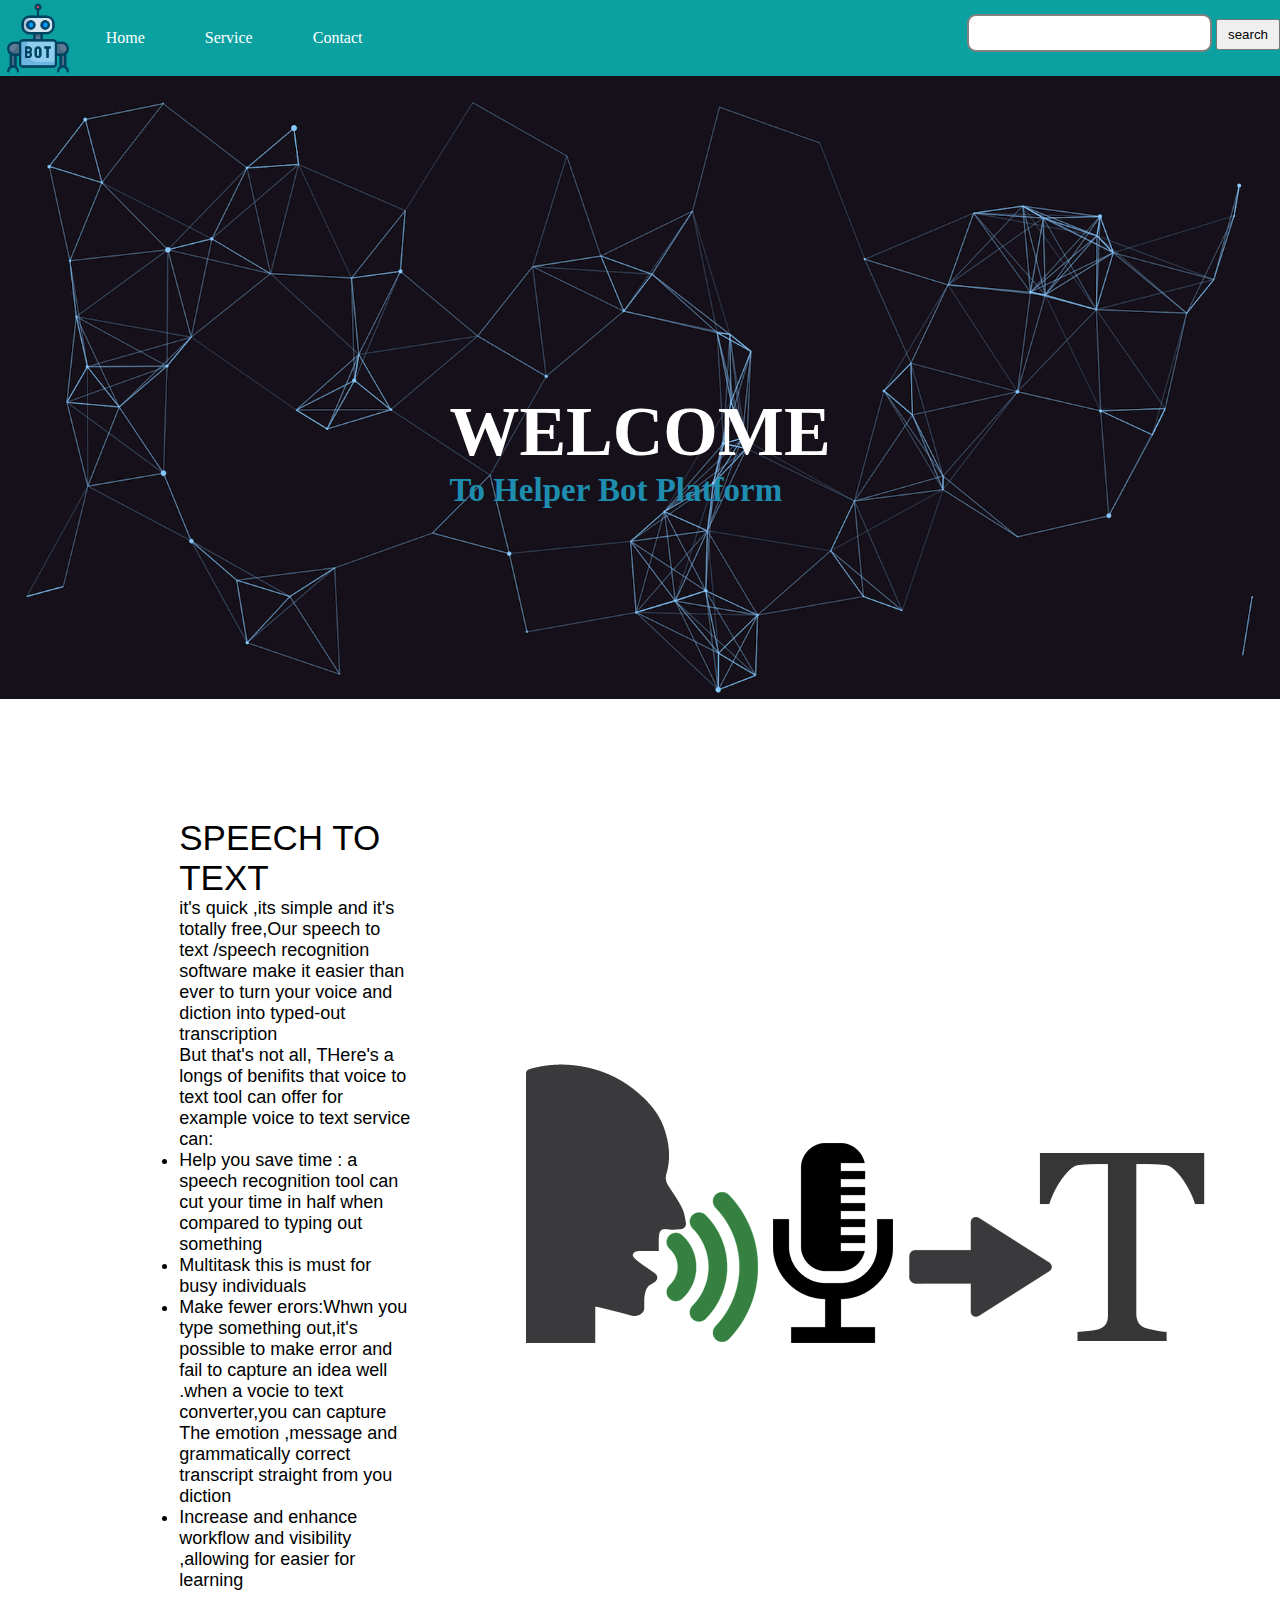
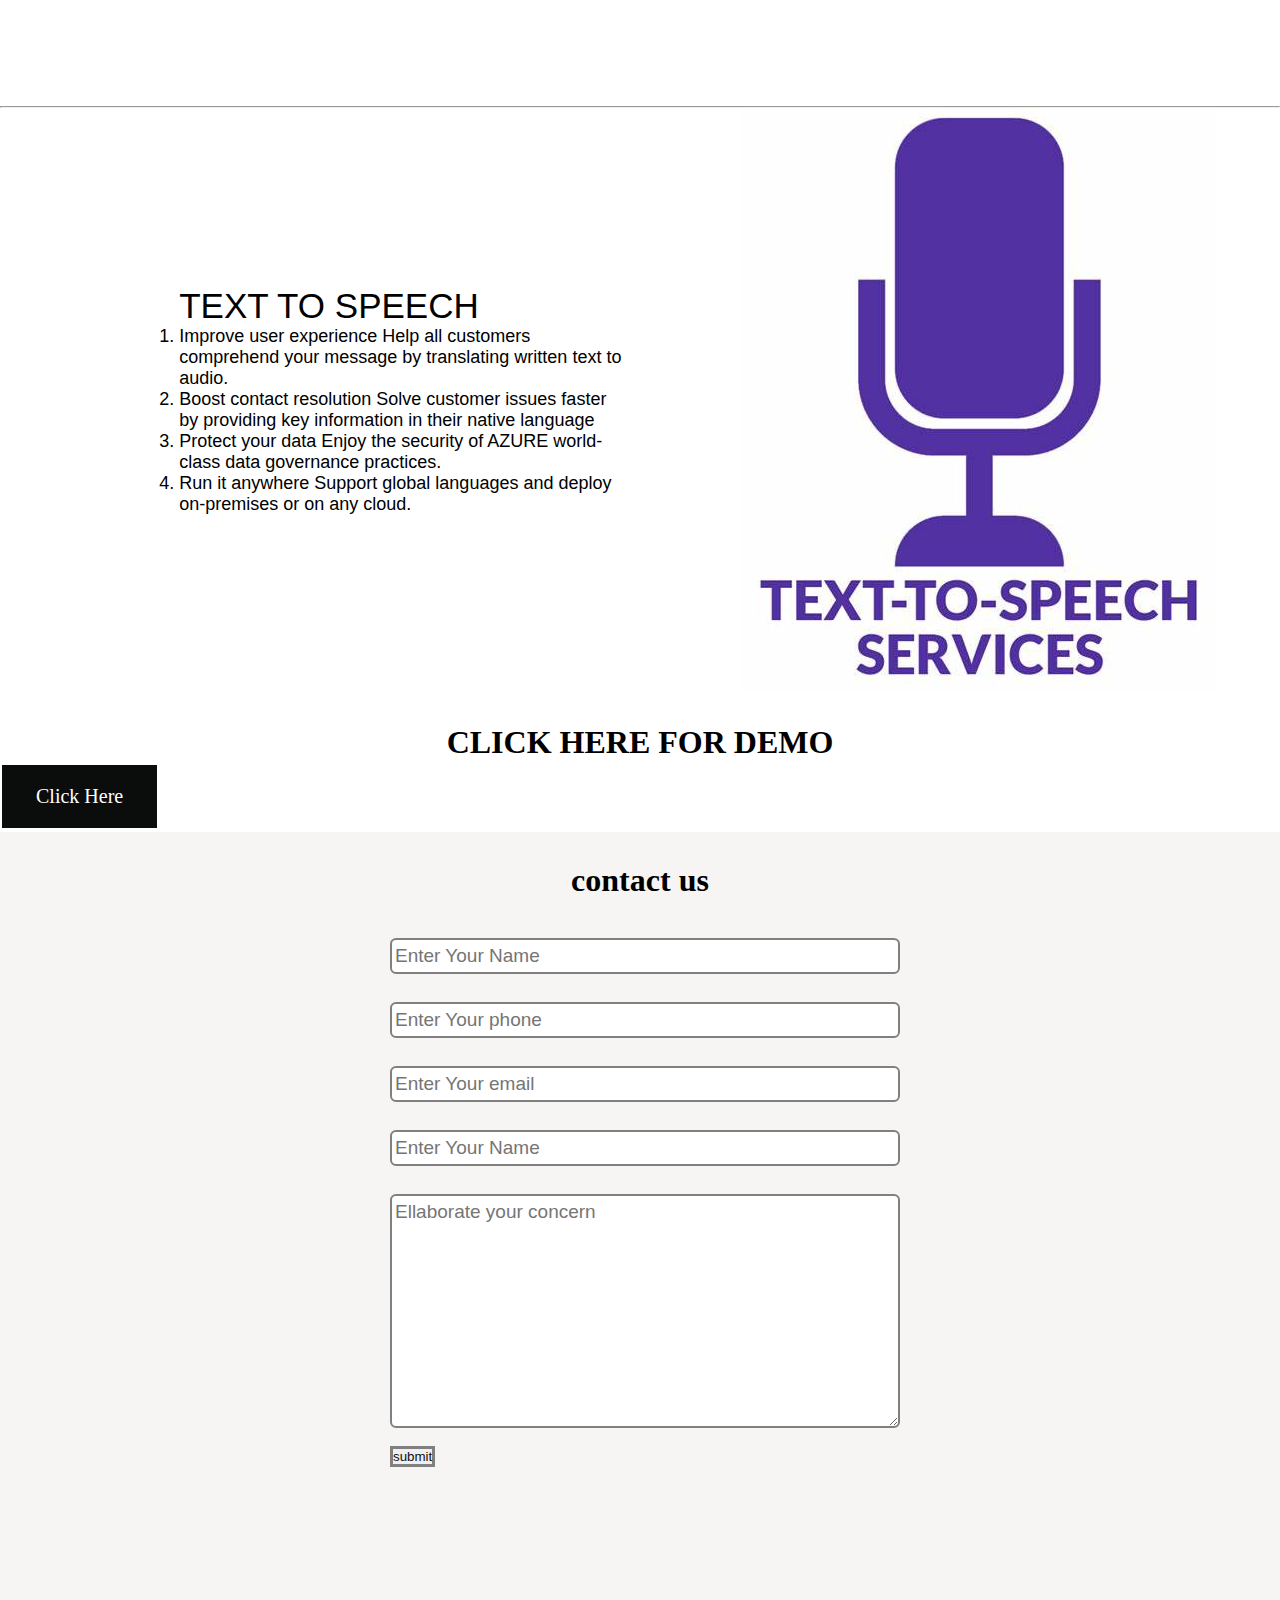
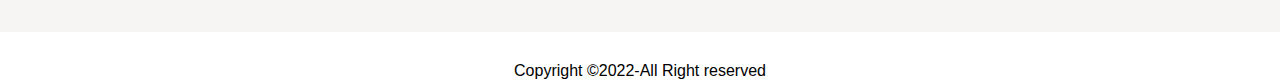
==== helper bot/index.html @ 57876f13 "Add files via upload" ====
<!DOCTYPE html>
<html lang="en">
<head>
    <meta charset="UTF-8">
    <meta http-equiv="X-UA-Compatible" content="IE=edge">
    <meta name="viewport" content="width=device-width, initial-scale=1.0">
    <link rel="stylesheet" href="css/style.css">
    <title>Helper bot</title>
</head>
<body>
    <nav class="navbar background">
        <ul class="nav-list">
            <div class="logo"><img src="img/logobot.png" alt="logo" ;></div>
            <li><a href ="#home">Home</a></li>
            <li><a href ="#service">Service</a></li>
            
            <li><a href ="#contact">Contact</a></li>
            

        </ul>
        <div  class="rightNav">
            <input type="text" name="search" id="search">
            <button class ="btn btn-sm"> search</button>
        </div>
    </nav>
    <section class = "background firstsection">
        <img src="img/background3.png" alt="logo" width="100%" height="100%">
        <div class ="title">
            <h1>WELCOME</h1>
            <h2>To Helper Bot Platform</h2>
        </div>
    </section>

    <section class="section">
        <div class="paras">
        <p class="sectionTag text-big"> SPEECH TO TEXT</p>
        <P class="sectionSubTag text-small">it's quick ,its simple and it's totally free,Our speech to text /speech recognition software make it easier than ever to 
            turn your voice and diction into typed-out transcription <br>
             But that's not all, THere's a longs of benifits
            that voice to text tool can offer for example voice to text service can:
        </P>
        <ul>
            <li>Help you save time : a speech recognition tool can cut your time in half when compared to typing out something</li>
            <li>Multitask this is must for busy individuals</li>
            <li>Make fewer erors:Whwn you type something out,it's possible to make error and fail to capture an idea well .when a vocie to text converter,you can capture The emotion ,message and grammatically correct transcript straight from you diction</li>
            <li> Increase and enhance workflow and visibility ,allowing for easier for learning</li>
            
        </ul>
        </div>
        <div class="thumbnail">
            <img src="img/SpeechToText.png" alt="icon" class="imgfluid">

        </div>
    </section>
    <hr>


    <section class="section ">
        <div class="paras">
            <p class="sectionTag text-big"> TEXT TO SPEECH</p>
            <ol>
                <li> Improve user experience
                    Help all customers comprehend your message by translating written text to audio.</li>
                <li>Boost contact resolution
                    Solve customer issues faster by providing key information in their native language</li>
                <li>Protect your data
                    Enjoy the security of AZURE world-class data governance practices.</li>
                <li>Run it anywhere
                    Support global languages and deploy on-premises or on any cloud.
                </li>
            </ol>
        </div>
        <div class="thumbnail"> 
            <img src="img/OIP.jpg" alt="icon">
        </div>
    </section>
    
    
    <h1 class="text-center"> CLICK HERE FOR DEMO</h1>
    <div>
    
    <a href="https://helperbot.azurewebsites.net" class="button">Click Here</a>
    </div>


    
    <section class="contact">
        <h1 class="text-center">contact us </h1>
        <div class="form"> 
            <input class="form-input" type="text" name="name" id="name" placeholder="Enter Your Name">       
            <input class="form-input" type="text" name="phone" id="phone" placeholder="Enter Your phone">
            <input class="form-input" type="email" name="email" id="email" placeholder="Enter Your email">
            <input class="form-input" type="text" name="name" id="name" placeholder="Enter Your Name">
            <textarea class="form-input" name="text" id="text" cols="30" rows="10" placeholder="Ellaborate your concern"></textarea>
            <button class="btn btn-dark"> submit</button>
        </div>
    </section>


    <footer class="background">
        <p class="text-footer"> 
            Copyright &copy;2022-All Right reserved
        </p>
    </footer>

   
</body>
</html>
---- helper bot/css/style.css ----
*{
    margin: 0;
    padding: 0;

}

.logo{

    width:13% ;
    display: flex;
    justify-content: center;
    align-items: center;
}
.logo img{

    width: 100%;

}
.navbar{
    background-color: rgb(12, 161, 161);

    display: flex;
    width: auto;
}
.nav-list{
    width: 50%;
   
    display: flex;
    align-items: center;


}
.nav-list li{
    list-style-type:none;
    padding: 26px 30px;

}

.nav-list li a{
    text-decoration: none;
    color:  rgb(255, 255, 255);


}
.nav-list li a:hover{
    text-decoration:aqua;
    color: rgb(36, 199, 248);
}

.rightNav{
    
    width: 60%;
    text-align: right;
}
#search{
    padding: 10px;
    margin-top: 2%;
    font-size: 17px;
    height: 19%;
    border: 2px solid grey;
    border-radius: 9px;

}

.background{
    background-image: linear-gradient ( rgb(0,0,0,0.7)) ,( rgb(0,0,0,0.7)) url('..img/background3.jpg');
    background-size: cover;
    background-blend-mode: darken;
}


.title{
    position: absolute;
    top: 50%;
    left:50%;
    transform: translate(-50%,-50%);

}
.title h1{
    color: white;
    font-size: 70px;


}

.title h2{
    color: rgb(30, 141, 175);
    font-size: 33px;
    


}


.btn{
    vertical-align: middle;
    size: 20px;
    top: 50%;
    left: 50%;
    margin: auto;
    justify-content: center;
}
.btn-d{
    vertical-align: middle;
    size: 25px;
    font-size: xx-large;
    
    color:black;
    border: black;
    margin: auto;
    display: flex;
    justify-content: center;
}
.btn-sm{
    padding: 6px 10px;
    vertical-align: middle;
}
.btn-dark{
    color: rgb(17, 16, 16);
    border: 3px solid grey;
}

.section{
    height: 90%;
    display: flex;
    align-items: center; 
    justify-content: space-evenly;
    max-width: 90%;
    margin: auto;
}
.section-left{
    flex-direction: row-reverse;
}

.paras{
    padding: 10%;
    font-size: 18px;
    font-family: 'Ubuntu', sans-serif;
}
.sectionTag {
    font-size: 35px;
}
.section-left{
    height: 80%;
    display: flex;
    align-items: center; 
    justify-content: space-evenly;
    max-width: 90%;
    margin: auto;
}


.contact{
    background-color: #f6f5f4;
    height: 800px;
}
.text-center{
    text-align: center;
    padding-top: 30px;
    font-family: 'Ubantu' sans-serif;
}
.form{
    max-width: 500px;
    margin: 25px auto;
}


.form-input{
    margin: 14px 0;
    padding: 5px 3px; 
    width: 100%;
    font-size: 19px;
    border: 2px solid grey;
    border-radius: 6px;
    font-family: 'Segoe UI', Tahoma, Geneva, Verdana, sans-serif;

}

.text-footer{
    text-align: center;
    padding-top: 30px; 
    font-family:'UBuntu',sans-serif;
    display: flex;
    justify-content: center;
}
.button {
    background-color: #0b0c0c;
    border: none;
    color: white;
    padding: 20px 34px;
    text-align: center;
    text-decoration: none;
    display: inline-block;
    font-size: 20px;
    max-width: 500px;
     margin: auto;
    align-items: center; 
    margin: 4px 2px;
    cursor: pointer;
      }
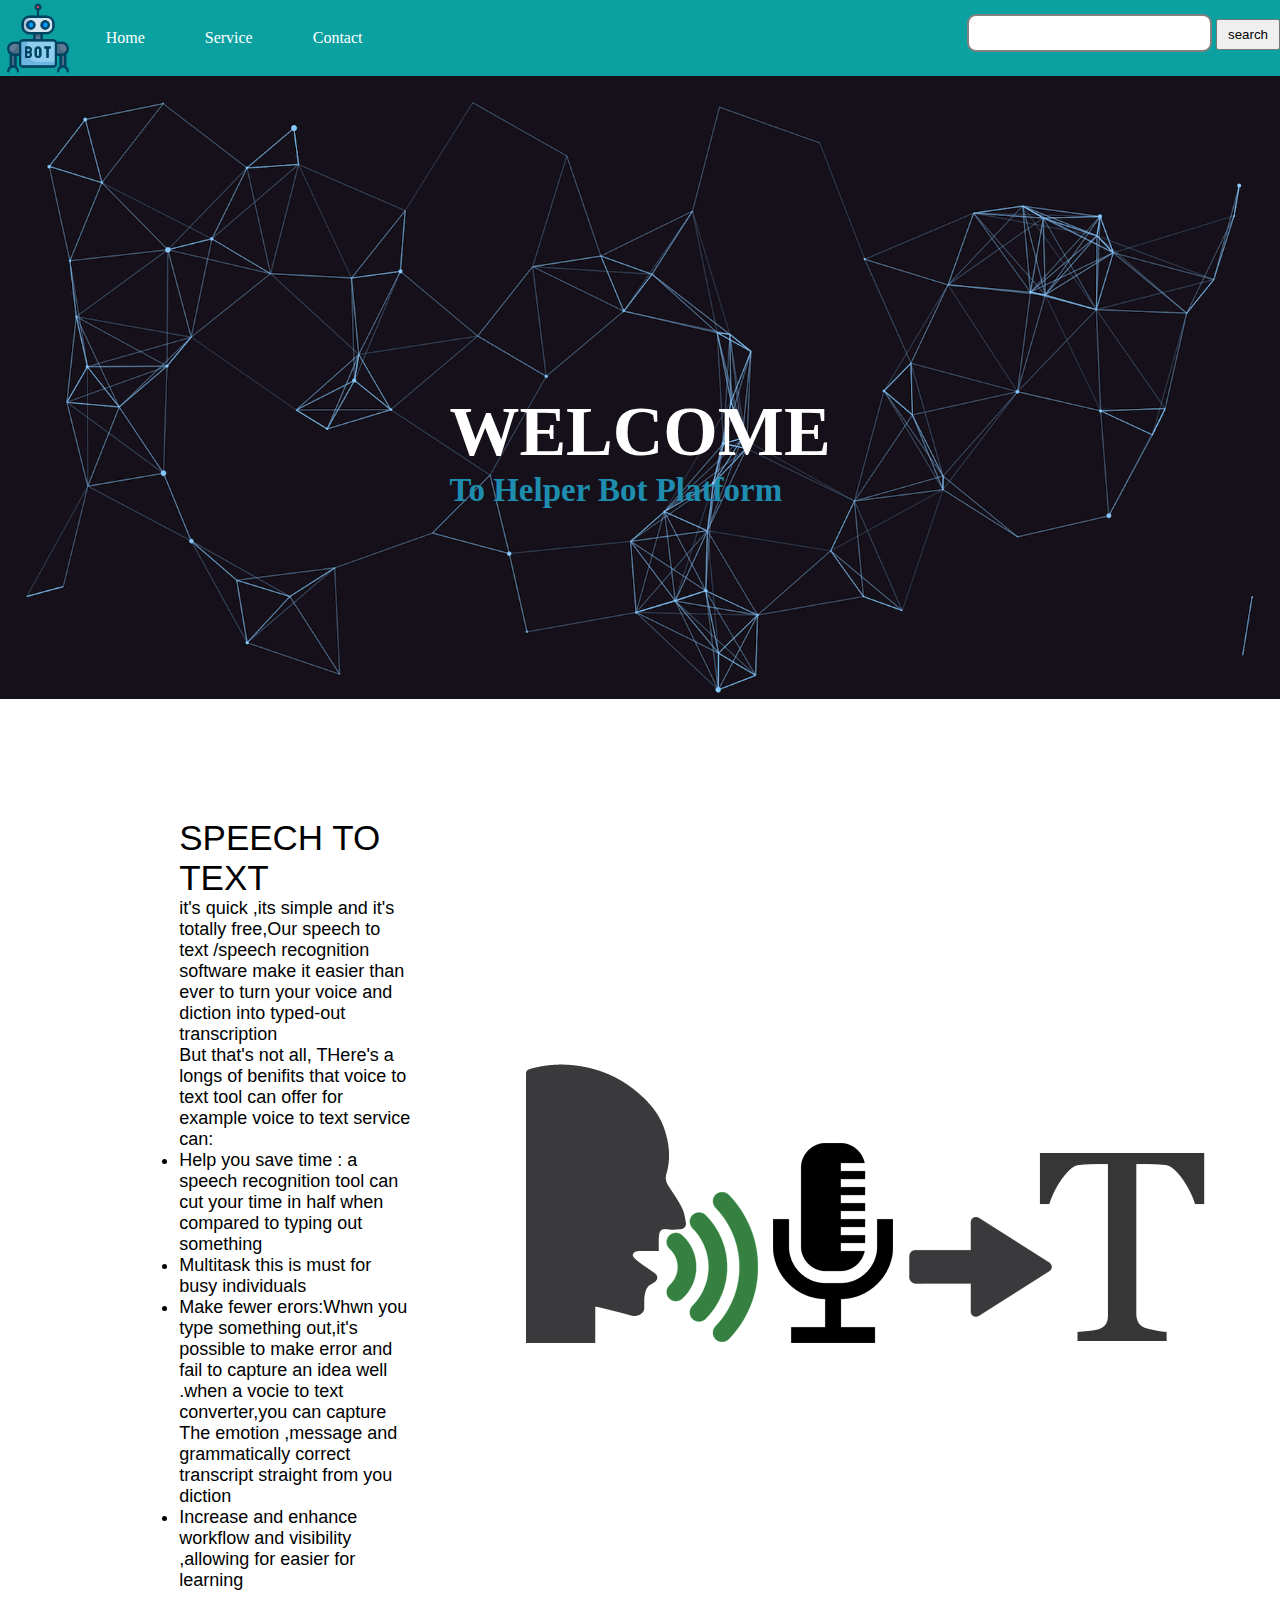
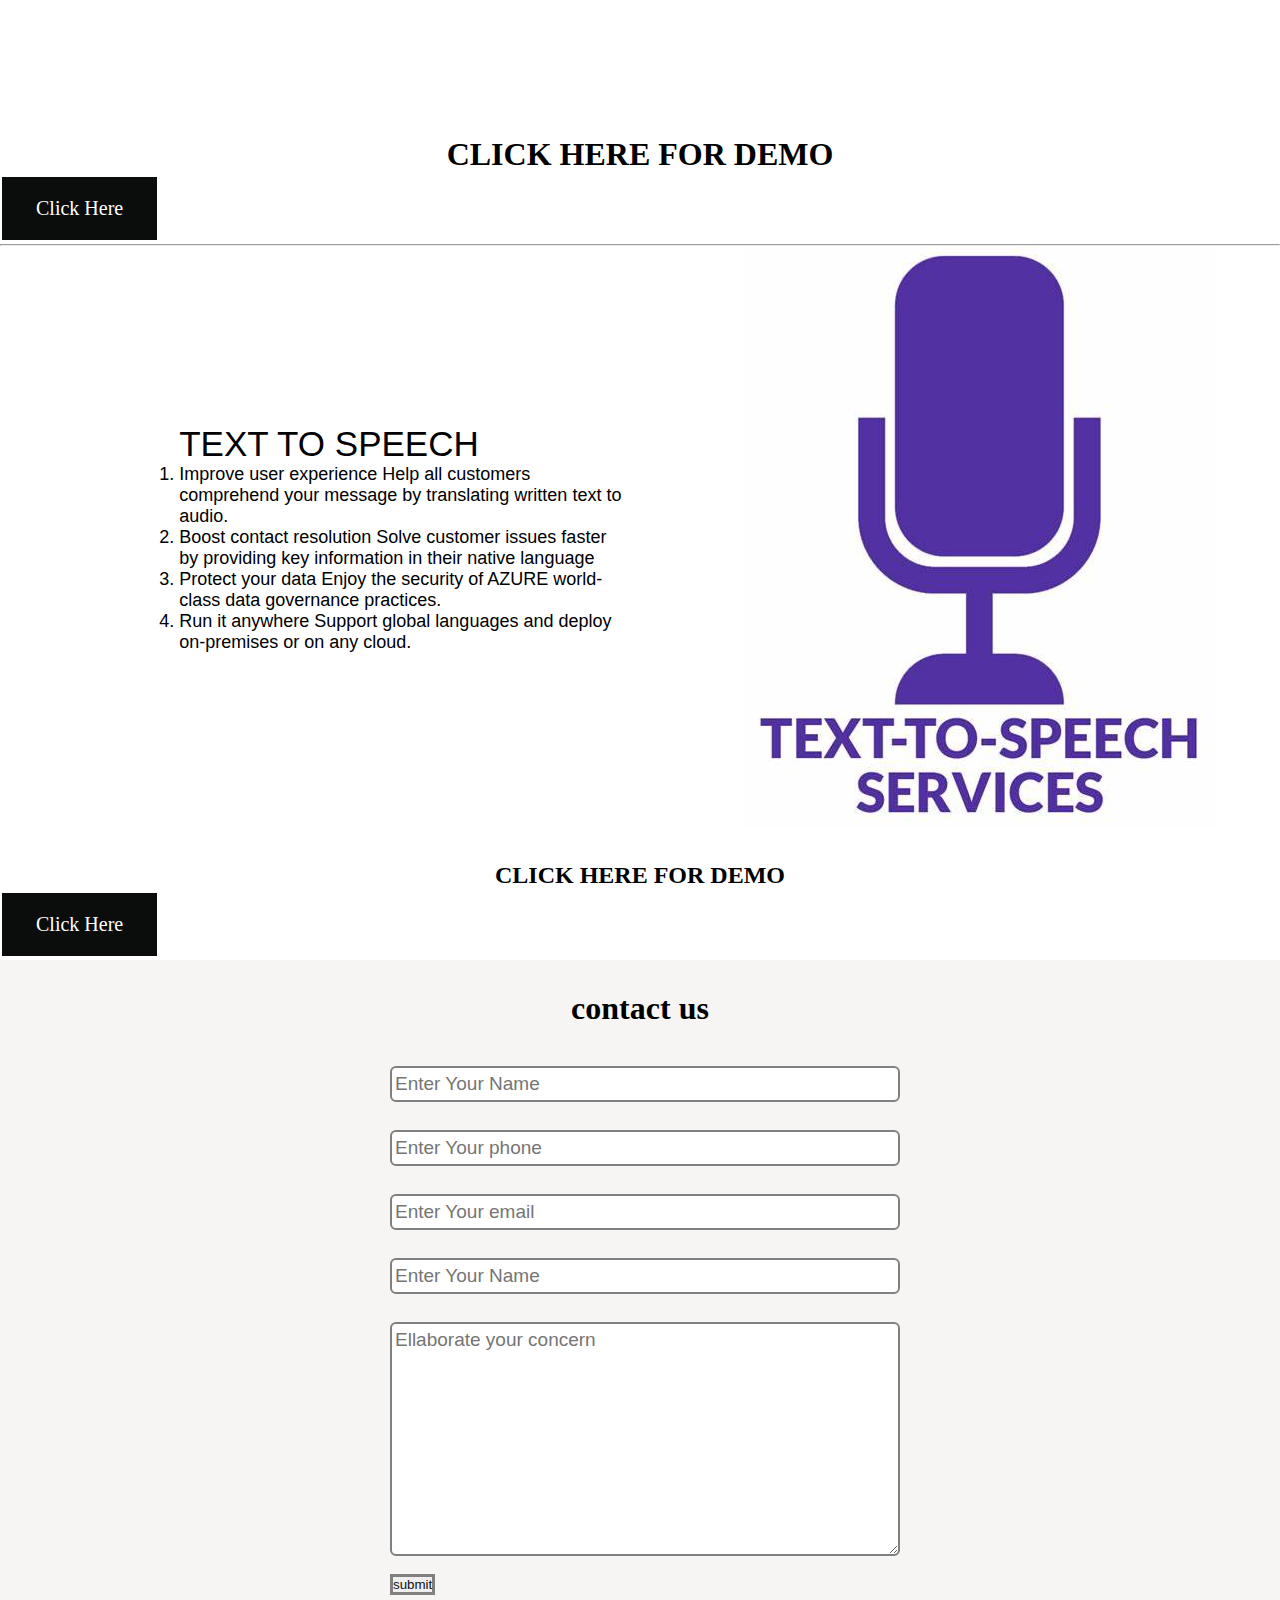
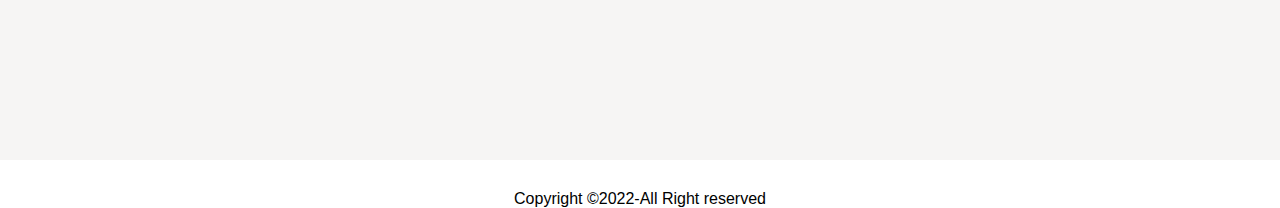
==== commit ea23be61: "Add files via upload" ====
--- a/helper bot/index.html
+++ b/helper bot/index.html
@@ -52,6 +52,17 @@
 
         </div>
     </section>
+
+    <h1 class="text-center"> CLICK HERE FOR DEMO</h1>
+    <div>
+    
+    <a href="https://speech-to-text123.azurewebsites.net" class="button">Click Here</a>
+    </div>
+
+
+
+
+
     <hr>
 
 
@@ -76,10 +87,10 @@
     </section>
     
     
-    <h1 class="text-center"> CLICK HERE FOR DEMO</h1>
+    <h2 class="text-center"> CLICK HERE FOR DEMO</h2>
     <div>
     
-    <a href="https://helperbot.azurewebsites.net" class="button">Click Here</a>
+    <a href="https://text-to-speech123.azurewebsites.net" class="button">Click Here</a>
     </div>
 
 
